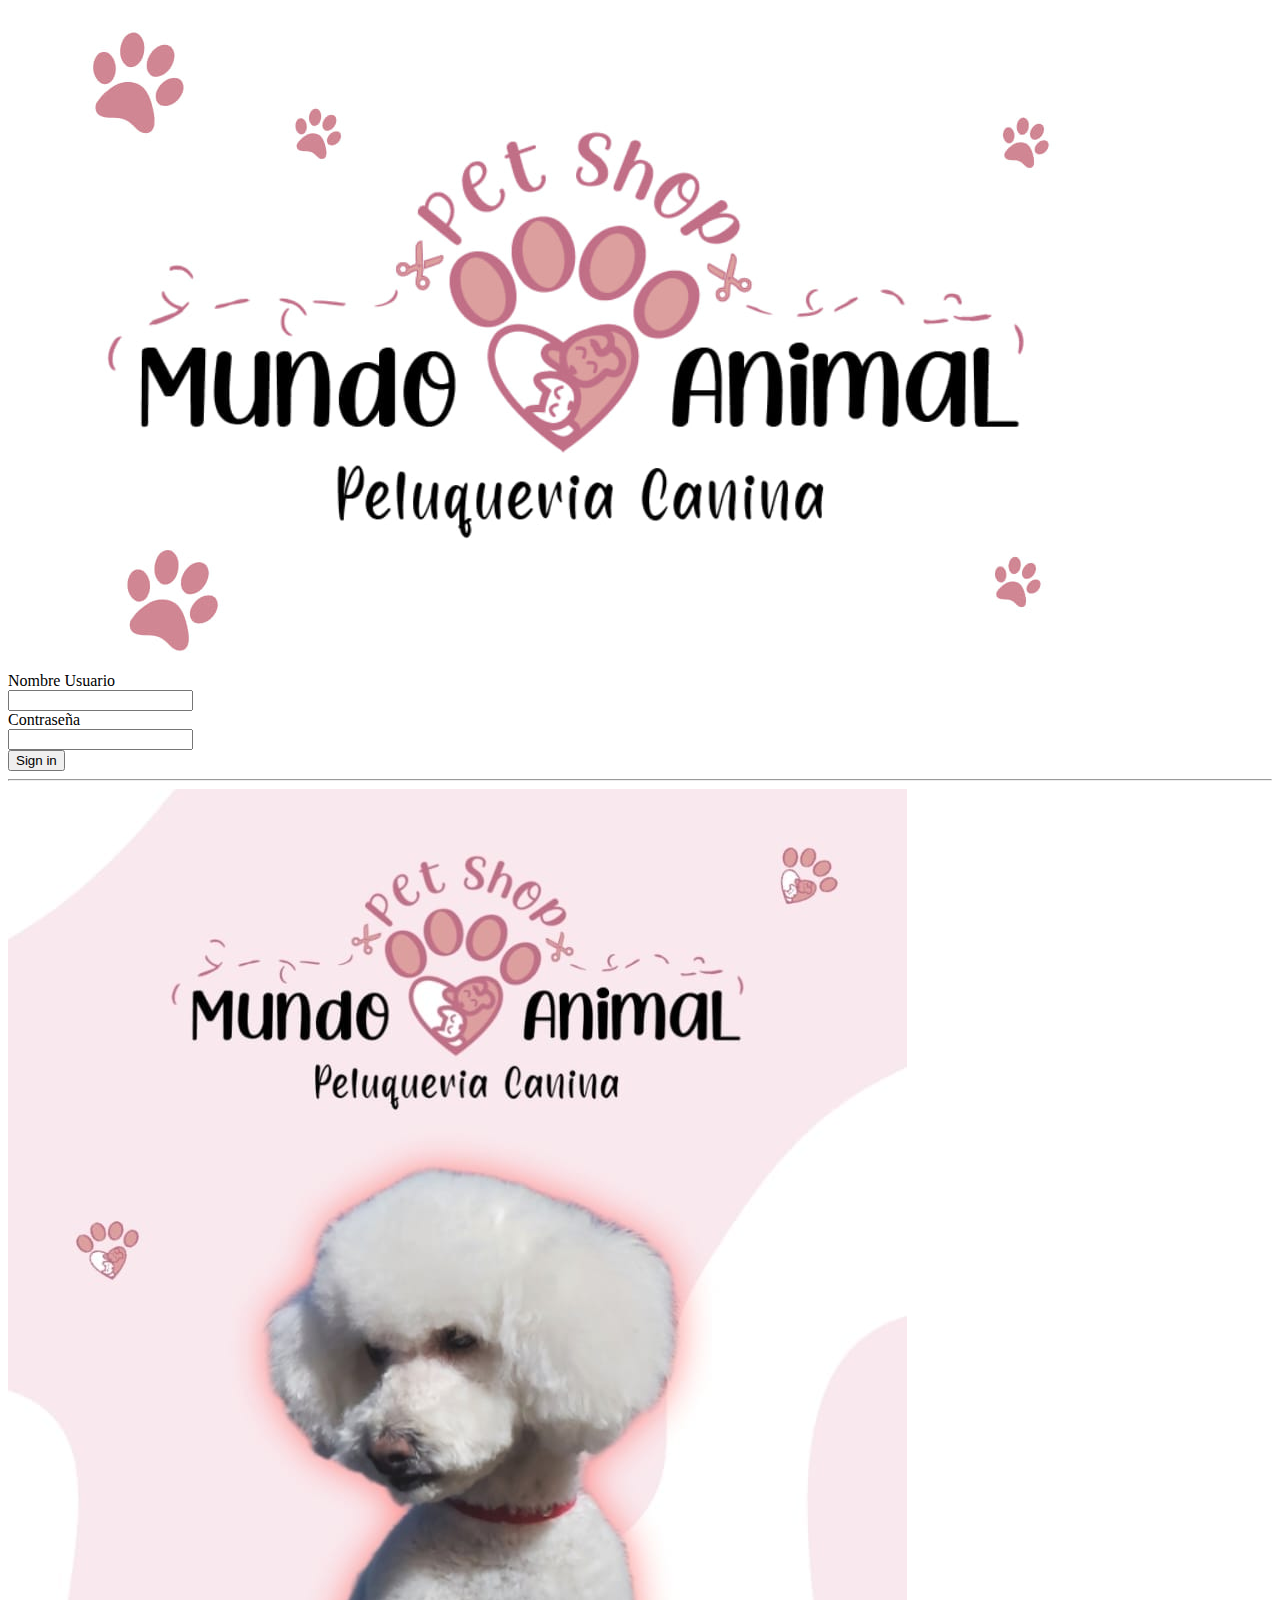
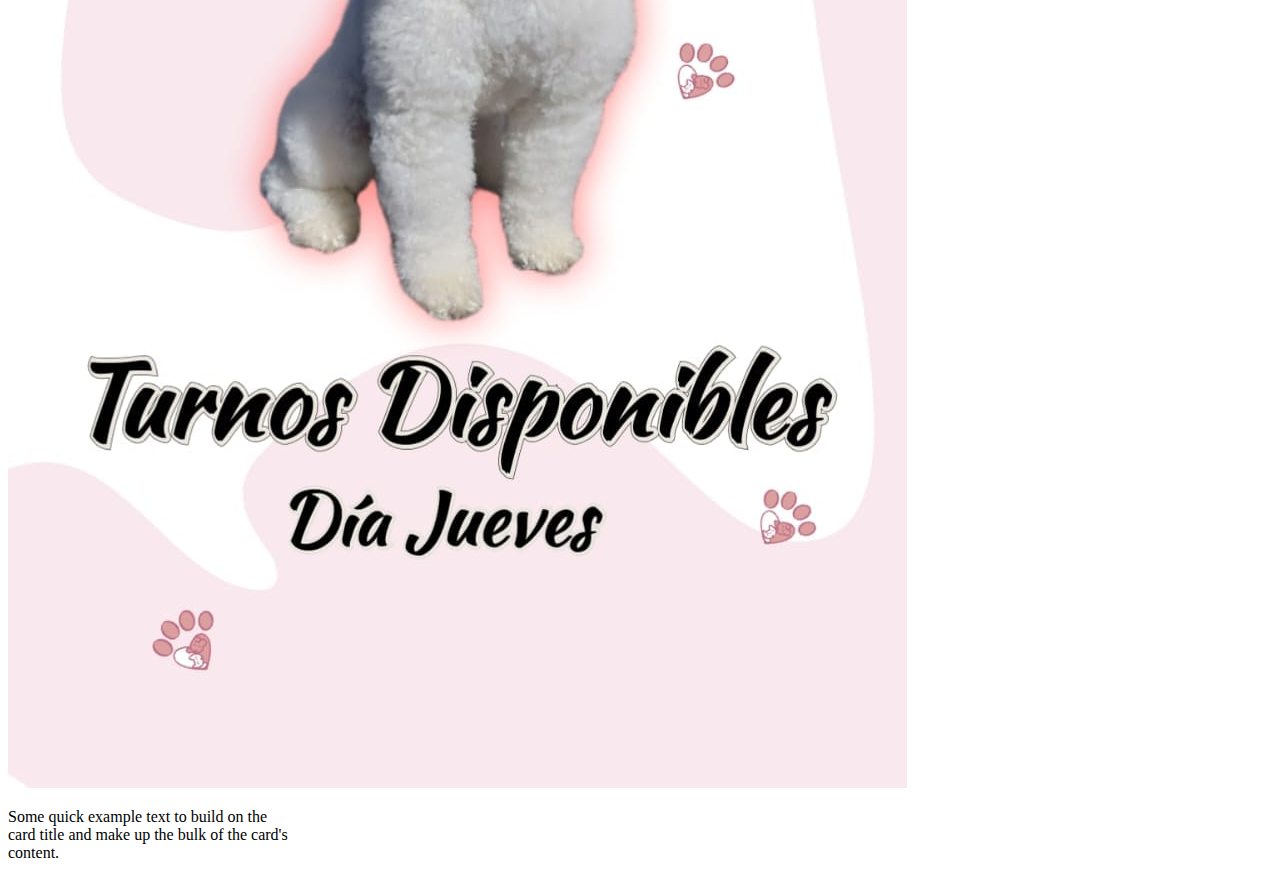
==== media.html @ cc51567e "se realizan ejercicios" ====
<!DOCTYPE html>
<html lang="en">
<head>
    <meta charset="UTF-8">
    <meta http-equiv="X-UA-Compatible" content="IE=edge">
    <meta name="viewport" content="width=device-width, initial-scale=1.0">
    <link href="https://cdn.jsdelivr.net/npm/bootstrap@5.1.3/dist/css/bootstrap.min.css" rel="stylesheet" integrity="sha384-1BmE4kWBq78iYhFldvKuhfTAU6auU8tT94WrHftjDbrCEXSU1oBoqyl2QvZ6jIW3" crossorigin="anonymous">
    <title>Responsive</title>
</head>
<body>
    <h1 class="display-1"></h1>
    <img src="img/pet.jpg" class="rounded float-start" alt="...">
    

    <form>
        <div class="row mb-3">
          <label for="inputEmail3" class="col-sm-2 col-form-label">Nombre Usuario</label>
          <div class="col-sm-10">
            <input type="email" class="form-control" id="inputEmail3">
          </div>
        </div>
        <div class="row mb-3">
          <label for="inputPassword3" class="col-sm-2 col-form-label">Contraseña</label>
          <div class="col-sm-10">
            <input type="password" class="form-control" id="inputPassword3">
          </div>
        </div>
        <button type="submit" class="btn btn-primary">Sign in</button>
      </form> <hr>

      <div class="card" style="width: 18rem;">
        <img src="img/turnos.jpg" class="card-img-top" alt="...">
        <div class="card-body">
          <p class="card-text">Some quick example text to build on the card title and make up the bulk of the card's content.</p>
        </div>
      </div>



    
    



   


    <script src="https://cdn.jsdelivr.net/npm/@popperjs/core@2.10.2/dist/umd/popper.min.js" integrity="sha384-7+zCNj/IqJ95wo16oMtfsKbZ9ccEh31eOz1HGyDuCQ6wgnyJNSYdrPa03rtR1zdB" crossorigin="anonymous"></script>
<script src="https://cdn.jsdelivr.net/npm/bootstrap@5.1.3/dist/js/bootstrap.min.js" integrity="sha384-QJHtvGhmr9XOIpI6YVutG+2QOK9T+ZnN4kzFN1RtK3zEFEIsxhlmWl5/YESvpZ13" crossorigin="anonymous"></script>
</body>
</html>
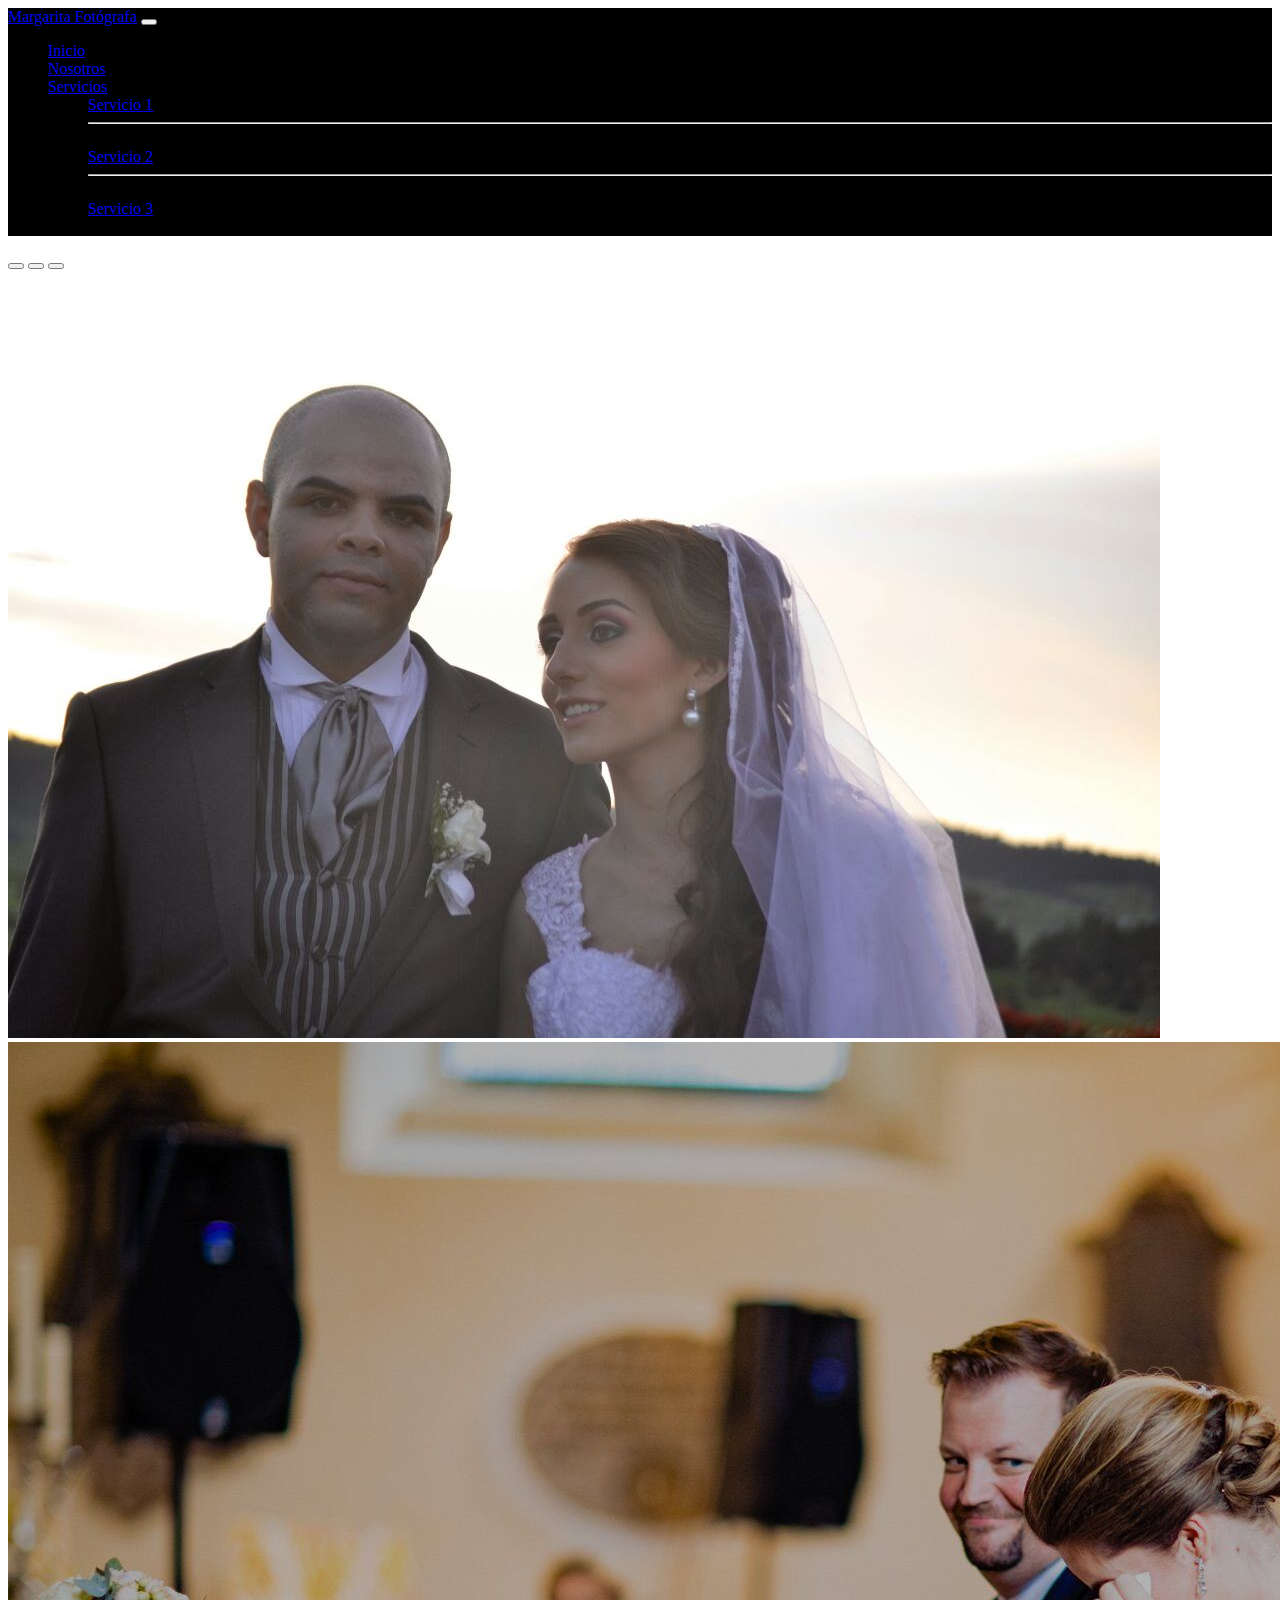
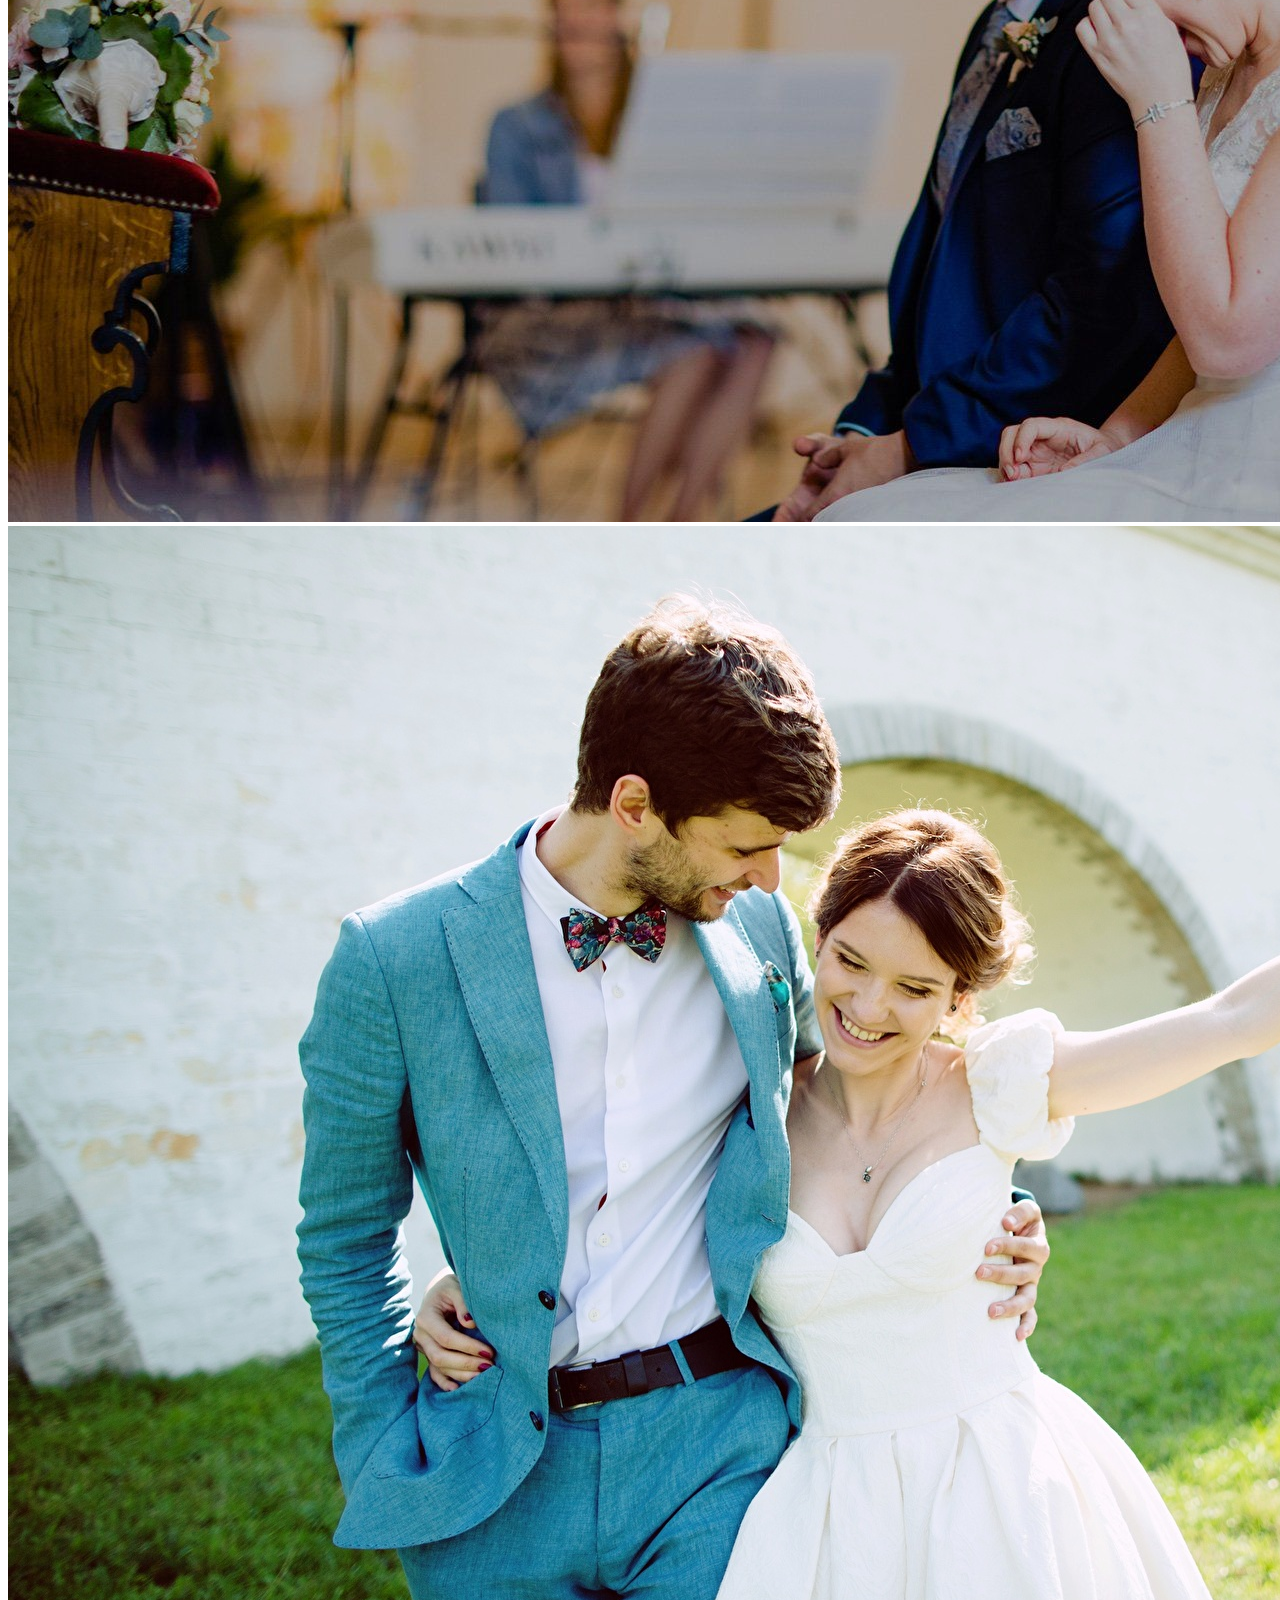
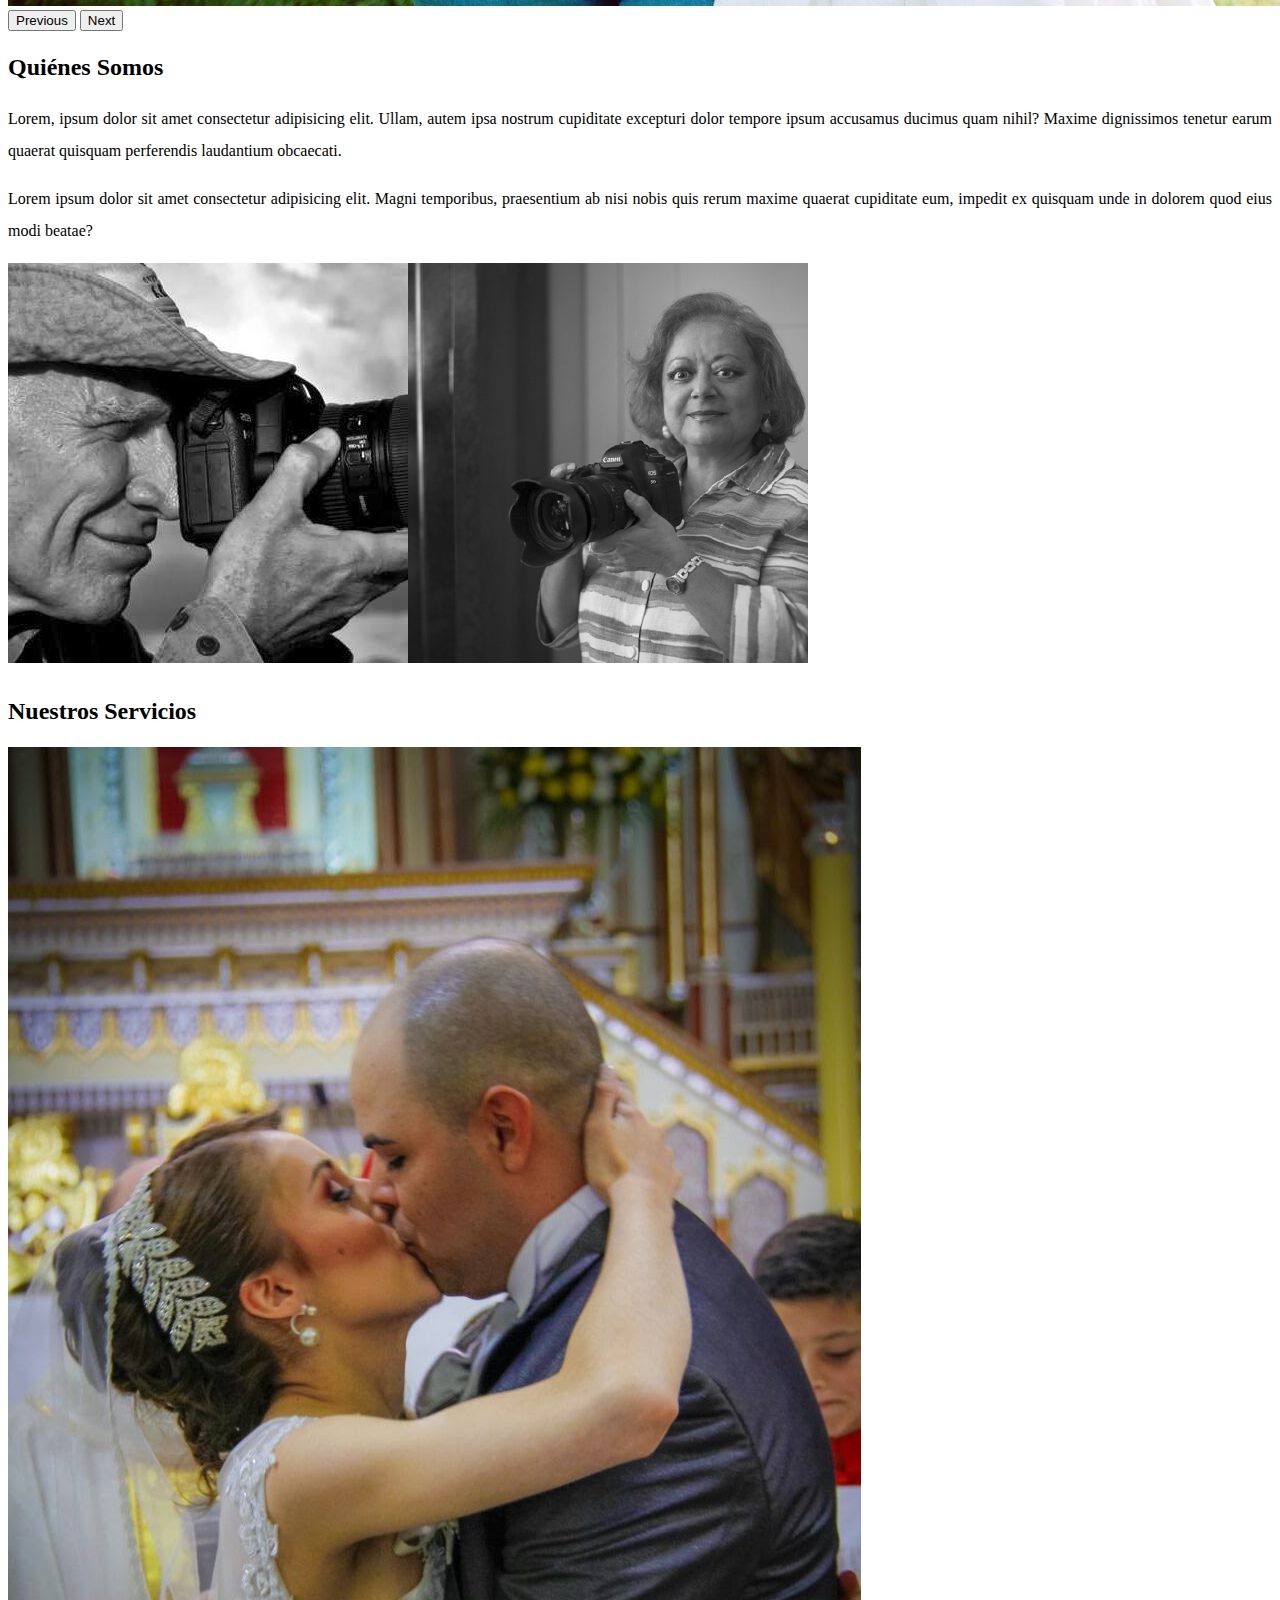
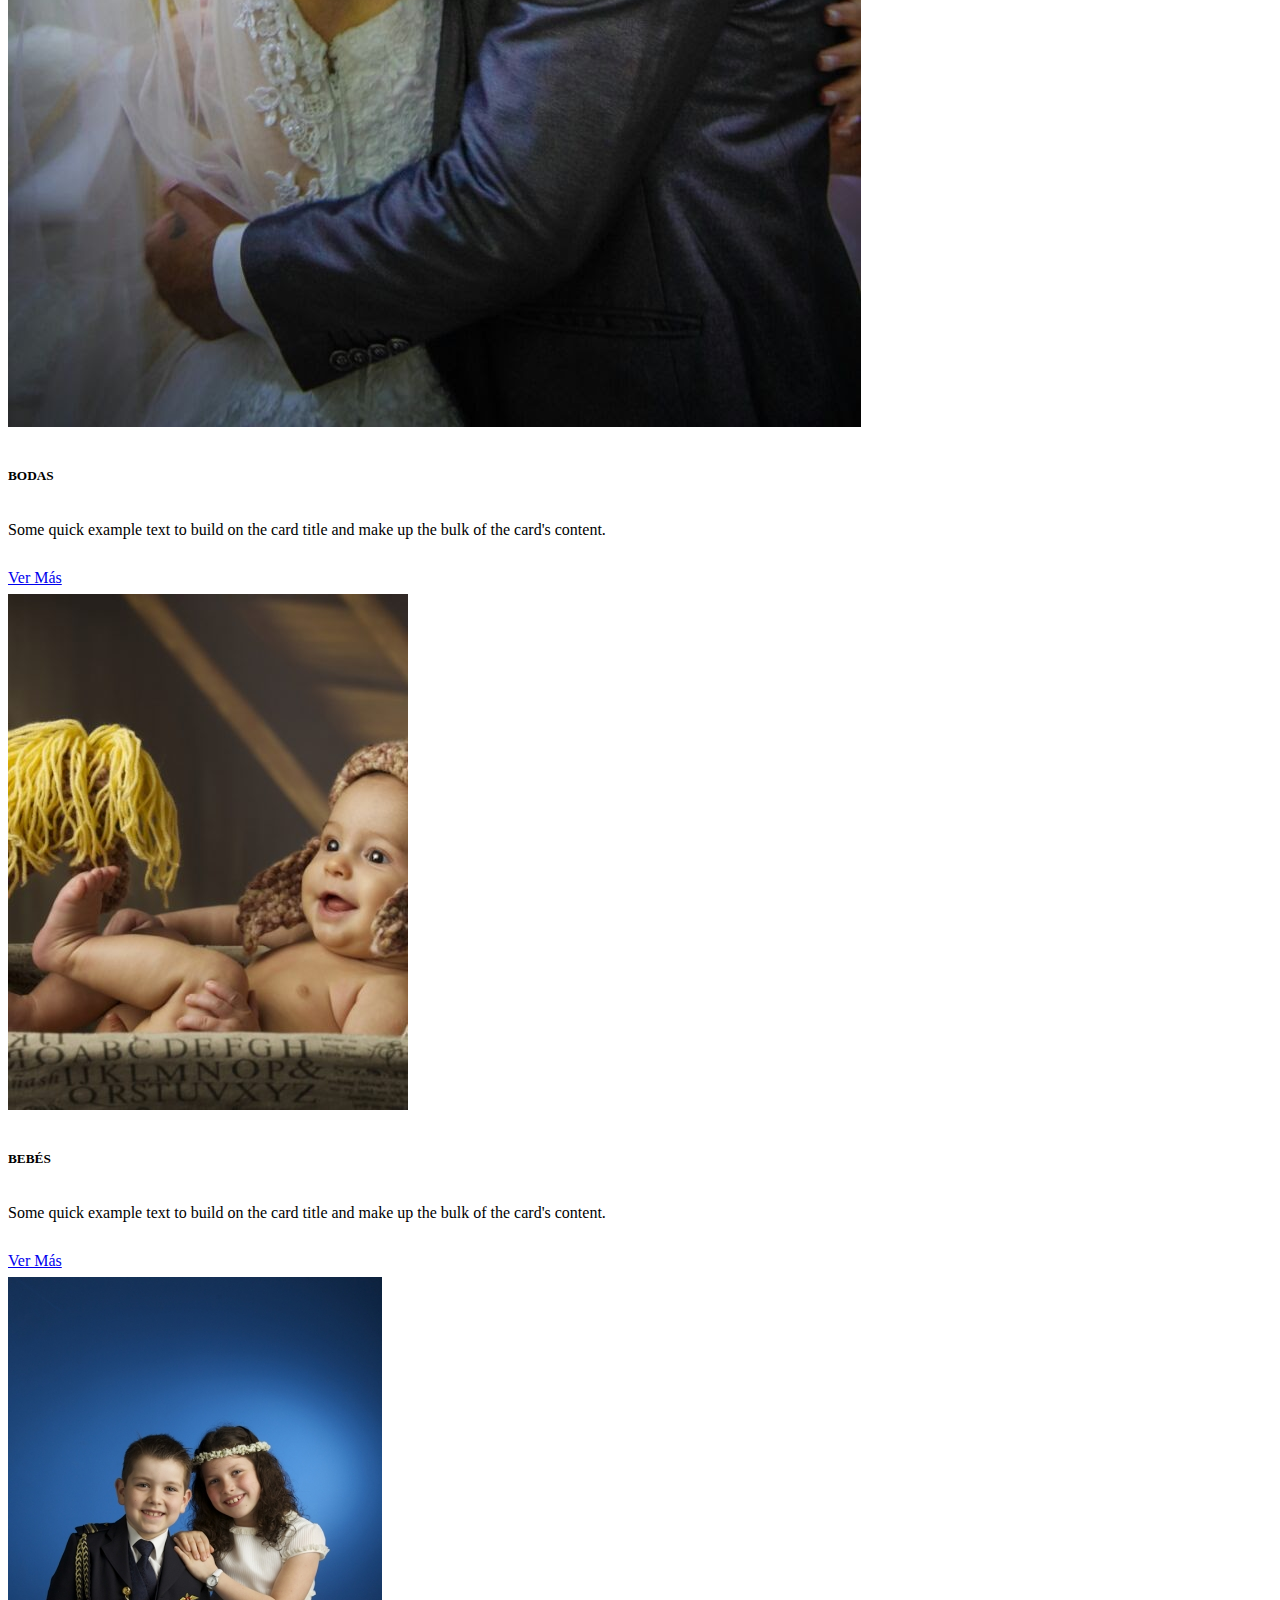
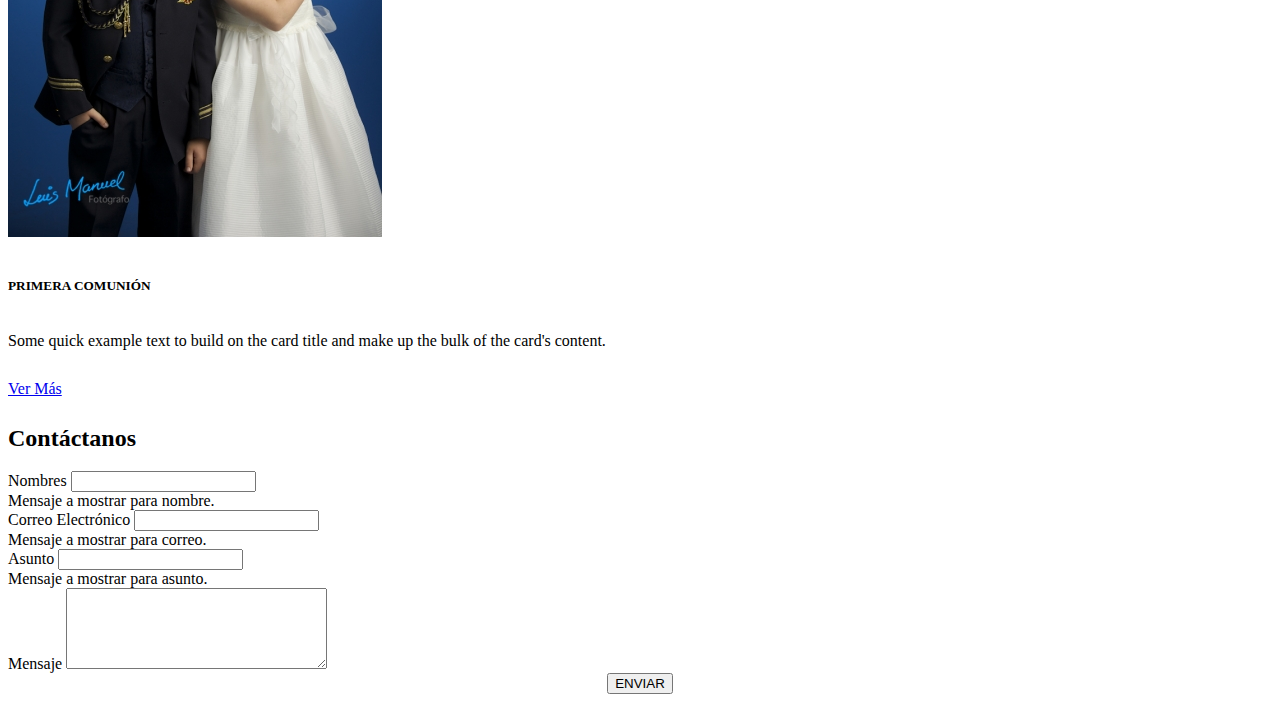
==== commit e3fbb7ee: "se finaliza sitio" ====
--- a/media.html
+++ b/media.html
@@ -5,36 +5,165 @@
     <meta http-equiv="X-UA-Compatible" content="IE=edge">
     <meta name="viewport" content="width=device-width, initial-scale=1.0">
     <link href="https://cdn.jsdelivr.net/npm/bootstrap@5.1.3/dist/css/bootstrap.min.css" rel="stylesheet" integrity="sha384-1BmE4kWBq78iYhFldvKuhfTAU6auU8tT94WrHftjDbrCEXSU1oBoqyl2QvZ6jIW3" crossorigin="anonymous">
-    <title>Responsive</title>
+    <link rel="stylesheet" href="css/media.css">
+    <title>Portafolio</title>
 </head>
 <body>
-    <h1 class="display-1"></h1>
-    <img src="img/pet.jpg" class="rounded float-start" alt="...">
-    
+    <header>
+      <div class="container">
+        <nav class="navbar navbar-expand-lg style="background-color: #e3f2fd;>
+          <div class="container-fluid">
+            <a class="navbar-brand" href="#">Margarita Fotógrafa</a>
+            <button class="navbar-toggler" type="button" data-bs-toggle="collapse" data-bs-target="#navbarSupportedContent" aria-controls="navbarSupportedContent" aria-expanded="false" aria-label="Toggle navigation">
+              <span class="navbar-toggler-icon"></span>
+            </button>
+            <div class="collapse navbar-collapse" id="navbarSupportedContent">
+              <ul class="navbar-nav ms-auto mb-2 mb-lg-0">
+                <li class="nav-item">
+                  <a class="nav-link active" aria-current="page" href="#">Inicio</a>
+                </li>
+                <li class="nav-item">
+                  <a class="nav-link" href="#">Nosotros</a>
+                </li>
+                <li class="nav-item dropdown">
+                  <a class="nav-link dropdown-toggle" href="#" role="button" data-bs-toggle="dropdown" aria-expanded="false">
+                    Servicios
+                  </a>
+                  <ul class="dropdown-menu">
+                    <li><a class="dropdown-item" href="#">Servicio 1</a></li>
+                    <li><hr class="dropdown-divider"></li>
+                    <li><a class="dropdown-item" href="#">Servicio 2</a></li>
+                    <li><hr class="dropdown-divider"></li>
+                    <li><a class="dropdown-item" href="#">Servicio 3 </a></li>
+                  </ul>
+                </li>
+                <li class="nav-item">
+                  <a class="nav-link disabled">Contacto</a>
+                </li>
+              </ul>
+            </div>
+          </div>
+        </nav>
+      </div>
+    </header>
+   
 
-    <form>
-        <div class="row mb-3">
-          <label for="inputEmail3" class="col-sm-2 col-form-label">Nombre Usuario</label>
-          <div class="col-sm-10">
-            <input type="email" class="form-control" id="inputEmail3">
+    <section class="carrusel">
+      <div id="carouselExampleIndicators" class="carousel slide" data-bs-ride="true">
+        <div class="carousel-indicators">
+          <button type="button" data-bs-target="#carouselExampleIndicators" data-bs-slide-to="0" class="active" aria-current="true" aria-label="Slide 1"></button>
+          <button type="button" data-bs-target="#carouselExampleIndicators" data-bs-slide-to="1" aria-label="Slide 2"></button>
+          <button type="button" data-bs-target="#carouselExampleIndicators" data-bs-slide-to="2" aria-label="Slide 3"></button>
+        </div>
+        <div class="carousel-inner">
+          <div class="carousel-item active">
+            <img src="img/boda.jfif" class="d-block w-100" alt="...">
+          </div>
+          <div class="carousel-item">
+            <img src="img/boda.jpeg" class="d-block w-100" alt="...">
+          </div>
+          <div class="carousel-item">
+            <img src="img/boda1.jfif" class="d-block w-100" alt="...">
           </div>
         </div>
-        <div class="row mb-3">
-          <label for="inputPassword3" class="col-sm-2 col-form-label">Contraseña</label>
-          <div class="col-sm-10">
-            <input type="password" class="form-control" id="inputPassword3">
+        <button class="carousel-control-prev" type="button" data-bs-target="#carouselExampleIndicators" data-bs-slide="prev">
+          <span class="carousel-control-prev-icon" aria-hidden="true"></span>
+          <span class="visually-hidden">Previous</span>
+        </button>
+        <button class="carousel-control-next" type="button" data-bs-target="#carouselExampleIndicators" data-bs-slide="next">
+          <span class="carousel-control-next-icon" aria-hidden="true"></span>
+          <span class="visually-hidden">Next</span>
+        </button>
+      </div>
+    </section>
+
+    <section class="nosotros my-5">
+      <h2 class="text-center my-5">Quiénes Somos</h2>
+      <div class="container">
+        <div class="row">
+          <div class="col-6">
+            <p> Lorem, ipsum dolor sit amet consectetur adipisicing elit. Ullam, autem ipsa nostrum cupiditate excepturi dolor tempore ipsum accusamus ducimus quam nihil? Maxime dignissimos tenetur earum quaerat quisquam perferendis laudantium obcaecati.</p>
+            <p>Lorem ipsum dolor sit amet consectetur adipisicing elit. Magni temporibus, praesentium ab nisi nobis quis rerum maxime quaerat cupiditate eum, impedit ex quisquam unde in dolorem quod eius modi beatae?</p>
+          </div>
+          <div class="col-6">
+            <img class="img-fluid" src="img/fotog.avif" alt="">
           </div>
         </div>
-        <button type="submit" class="btn btn-primary">Sign in</button>
-      </form> <hr>
+      </div>
+    </section>
 
-      <div class="card" style="width: 18rem;">
-        <img src="img/turnos.jpg" class="card-img-top" alt="...">
-        <div class="card-body">
-          <p class="card-text">Some quick example text to build on the card title and make up the bulk of the card's content.</p>
+    <section class="nosotros my-5">
+      <h2 class="text-center my-5">Nuestros Servicios</h2>
+      <div class="container">
+        <div class="row">
+          <div class="col-4">
+            <div class="card text-center" >
+              <img src="img/manu.jfif" class="card-img-top" alt="...">
+              <div class="card-body">
+                <h5 class="card-title">BODAS</h5>
+                <p class="card-text">Some quick example text to build on the card title and make up the bulk of the card's content.</p>
+                <a href="#" class="btn btn-primary text-center">Ver Más</a>
+              </div>
+            </div>
+          </div>
+
+          <div class="col-4">
+            <div class="card text-center" >
+              <img src="img/bebe.jpg" class="card-img-top" alt="...">
+              <div class="card-body">
+                <h5 class="card-title">BEBÉS</h5>
+                <p class="card-text">Some quick example text to build on the card title and make up the bulk of the card's content.</p>
+                <a href="#" class="btn btn-primary text-center">Ver Más</a>
+              </div>
+            </div>
+          </div>
+          <div class="col-4">
+            <div class="card text-center" >
+              <img src="img/comunion.jpg" class="card-img-top" alt="...">
+              <div class="card-body">
+                <h5 class="card-title">PRIMERA COMUNIÓN</h5>
+                <p class="card-text">Some quick example text to build on the card title and make up the bulk of the card's content.</p>
+                <a href="#" class="btn btn-primary text-center">Ver Más</a>
+              </div>
+            </div>
+
+          </div>
         </div>
       </div>
+    </section>
+    
+    <section class="Contáctenos bg-info py-5" >
+      <h2 class="text-center">Contáctanos</h2>
+      <div class="container">
+        <form class="row">
+          <div class="mb-3 col-6">
+            <label for="Nombre" class="form-label">Nombres</label>
+            <input type="text" class="form-control" id="Nombre" aria-describedby="nombre">
+            <div id="nombre" class="form-text">Mensaje a mostrar para nombre.</div>
+          </div>
+          <div class="mb-3 col-6">
+            <label for="exampleInputEmail1" class="form-label">Correo Electrónico</label>
+            <input type="email" class="form-control" id="exampleInputEmail1" aria-describedby="emailHelp">
+            <div id="emailHelp" class="form-text">Mensaje a mostrar para correo. </div>
+          </div>
+          <div class="mb-3 col-6">
+            <label for="asunto" class="form-label">Asunto</label>
+            <input type="text" class="form-control" id="asunto" aria-describedby="asunto">
+            <div id="asunto" class="form-text">Mensaje a mostrar para asunto.</div>
+          </div>
+          <div class="mb-3 col-6">
+            <label for="Mensaje">Mensaje</label>
+            <textarea class="form-control" name="mensaje" id="" cols="30" rows="5"></textarea>
+          </div>
 
+
+          <center><button type="submit" class="btn btn-primary">ENVIAR</button></center>
+        </form>
+      </div>
+     
+    </section>
+
+    
 
 
     
--- a/css/media.css
+++ b/css/media.css
@@ -0,0 +1,7 @@
+header{
+    background-color: rgb(0, 0, 0);
+}
+.nosotros{
+    text-align: justify;
+    line-height: 2em;
+}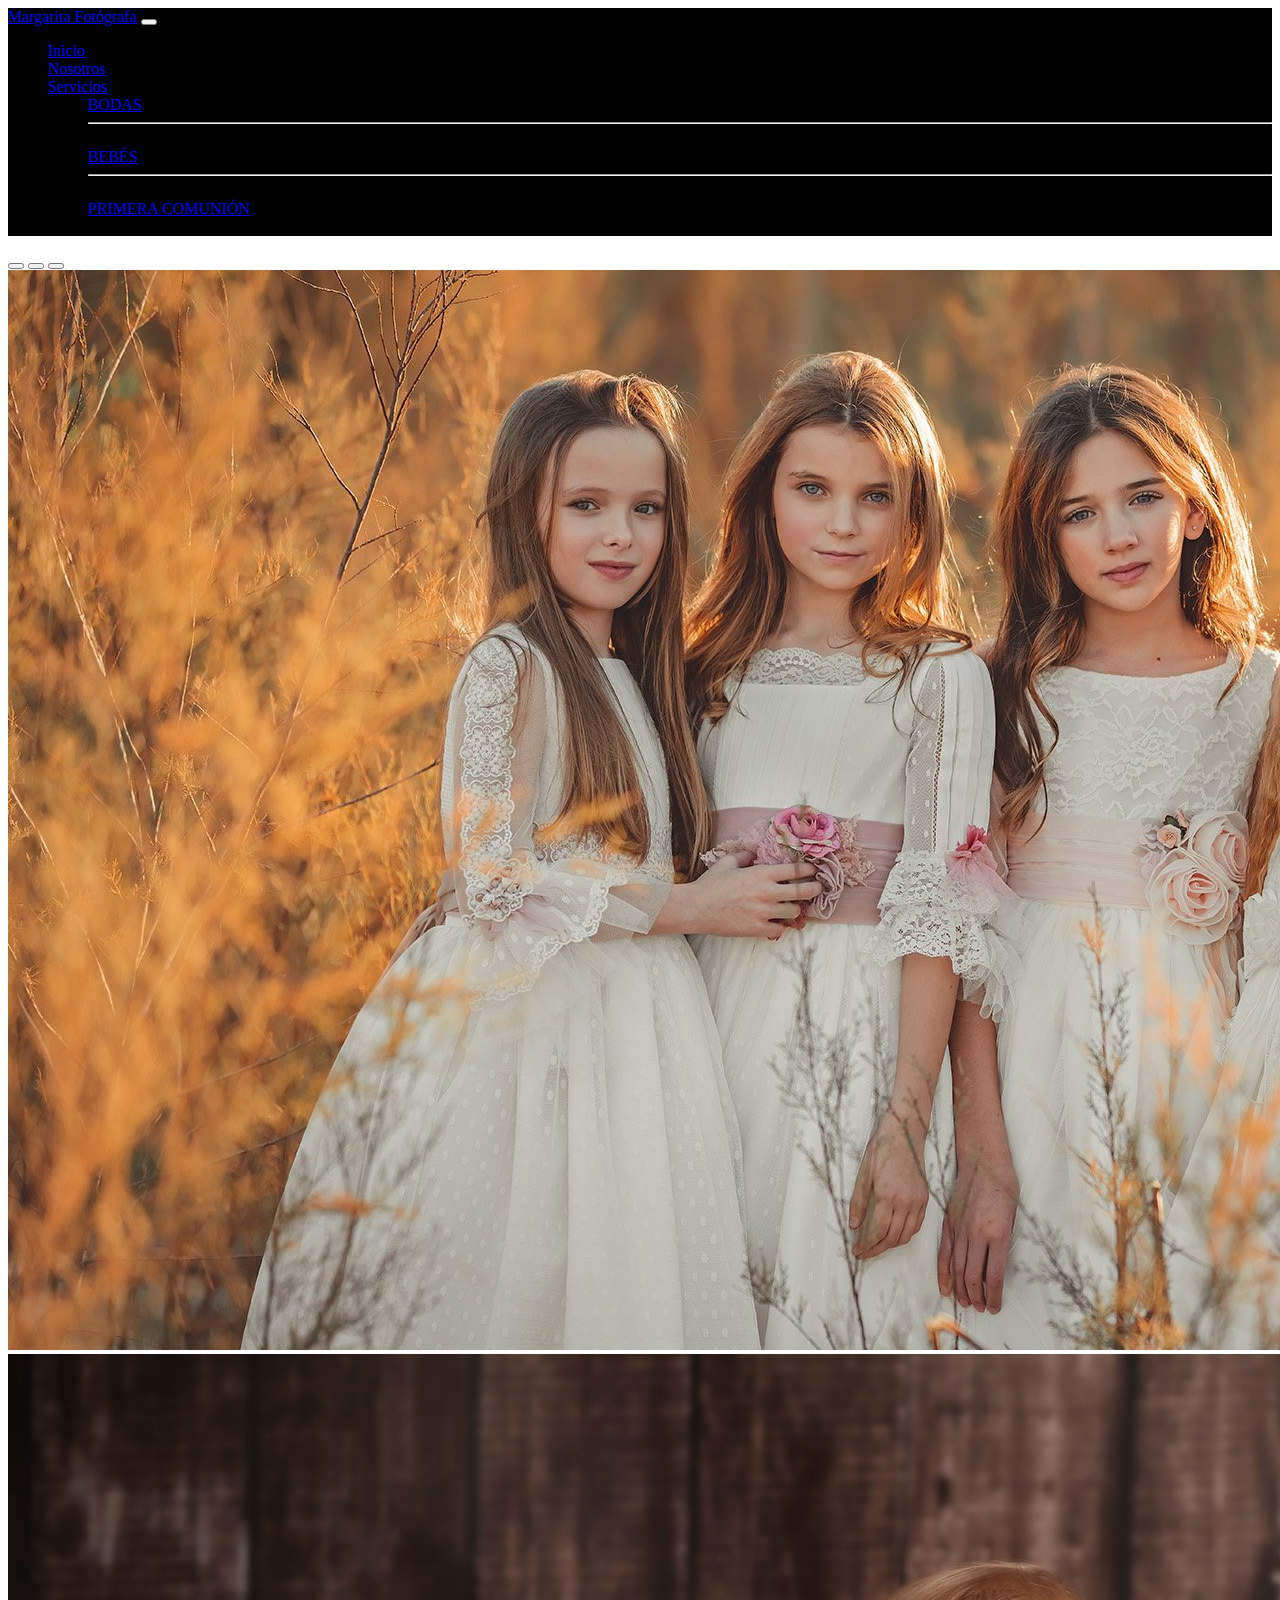
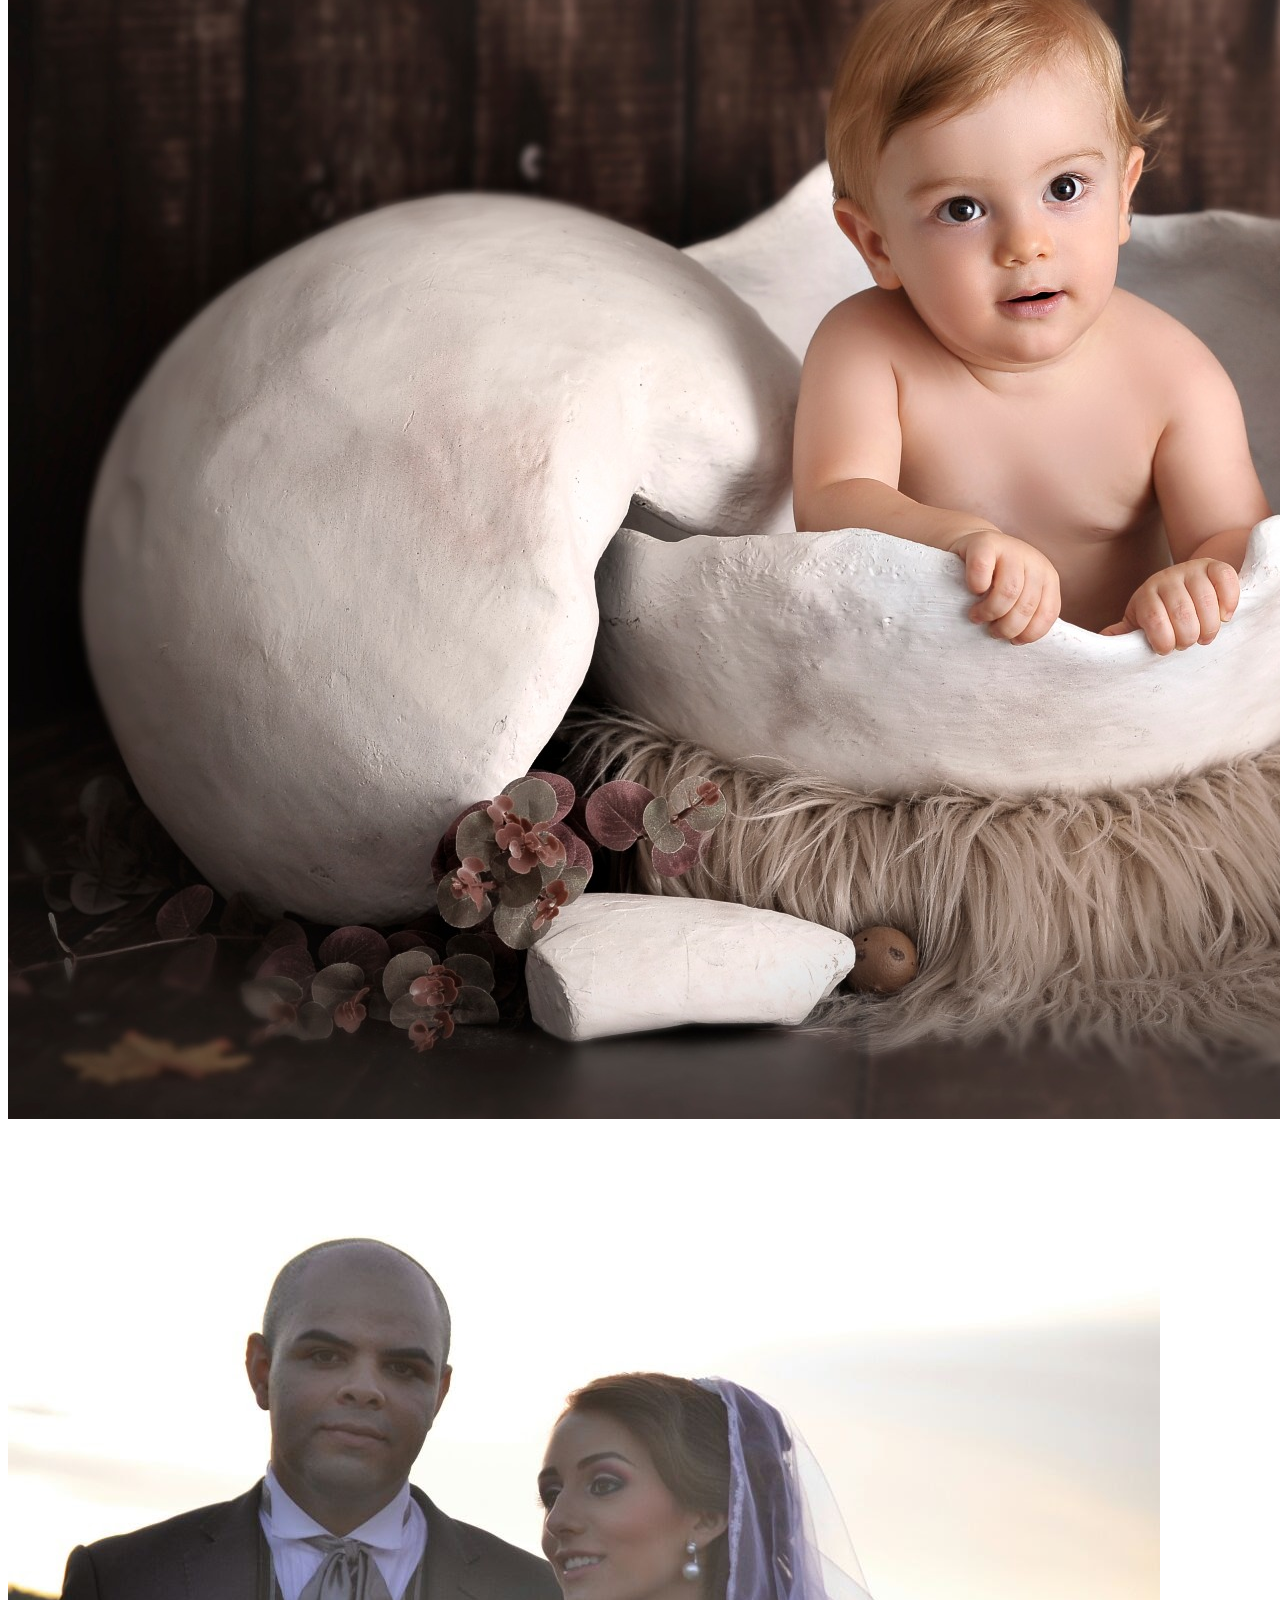
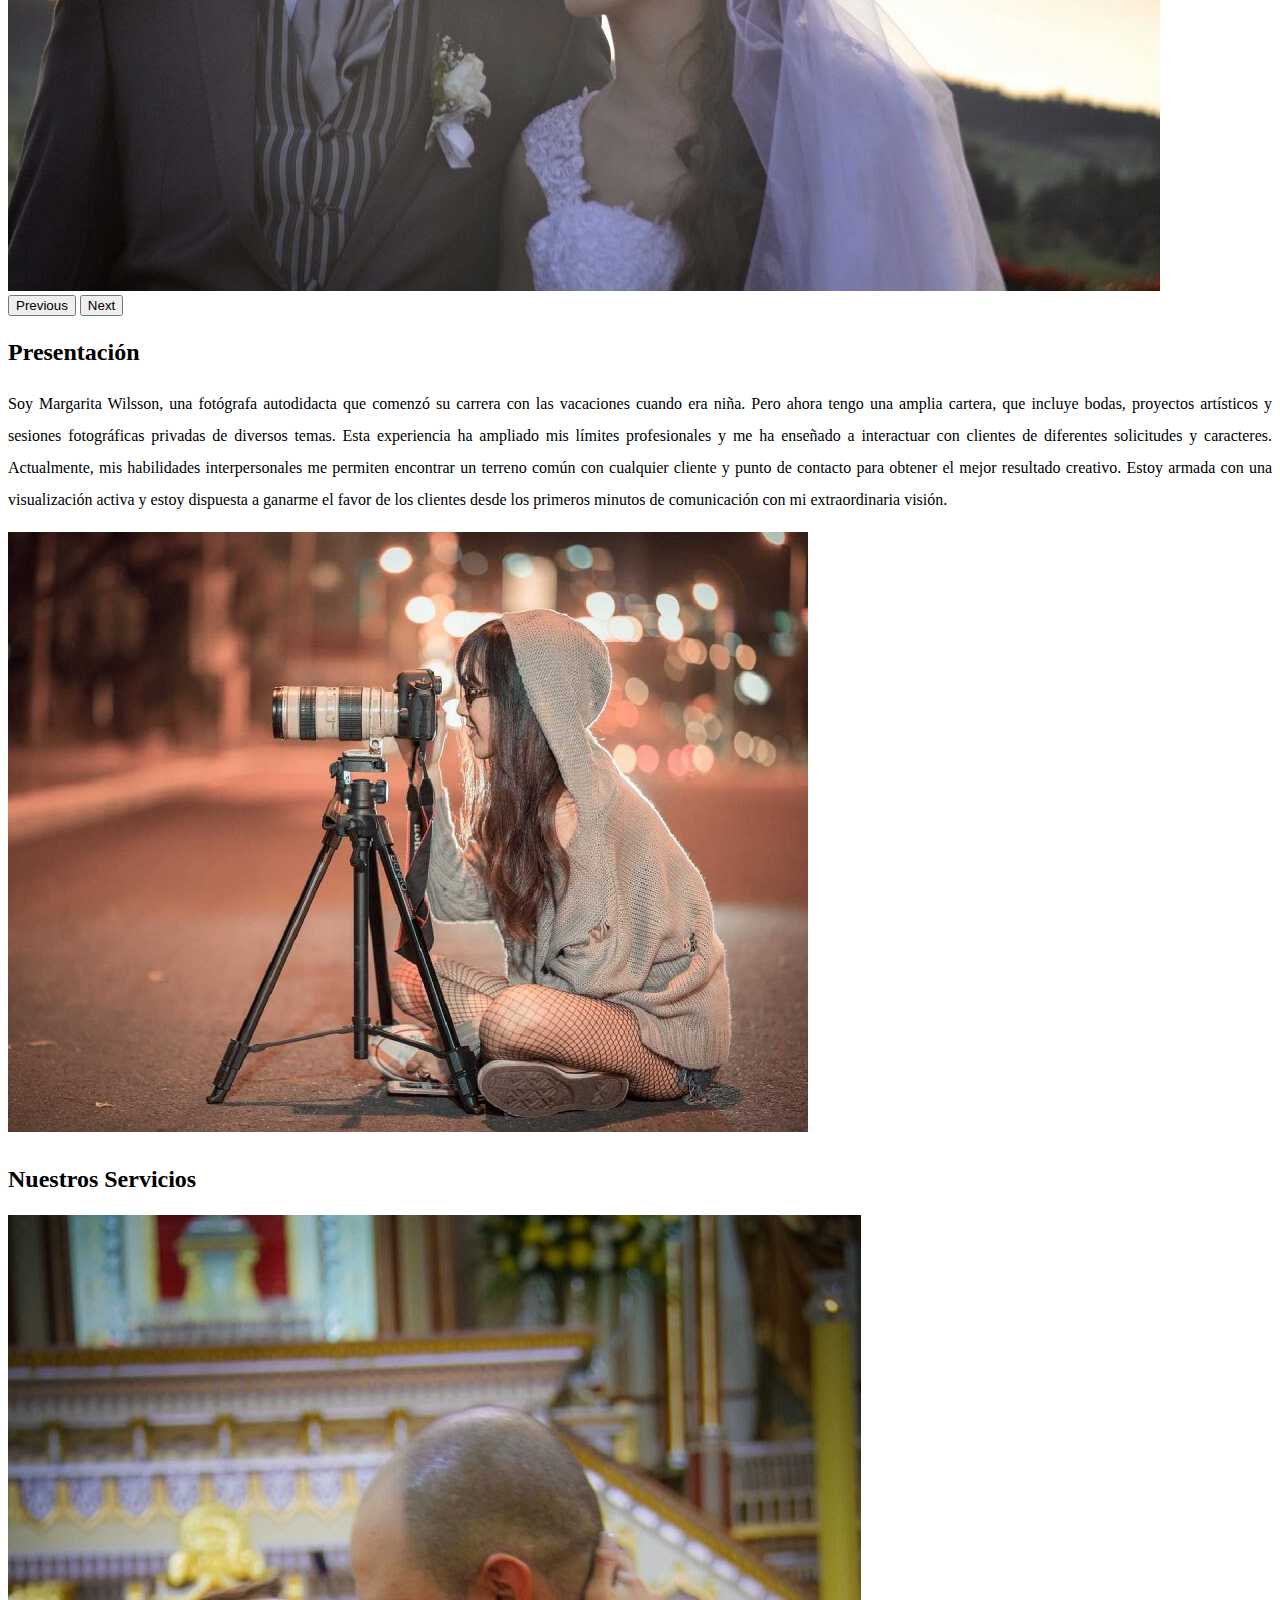
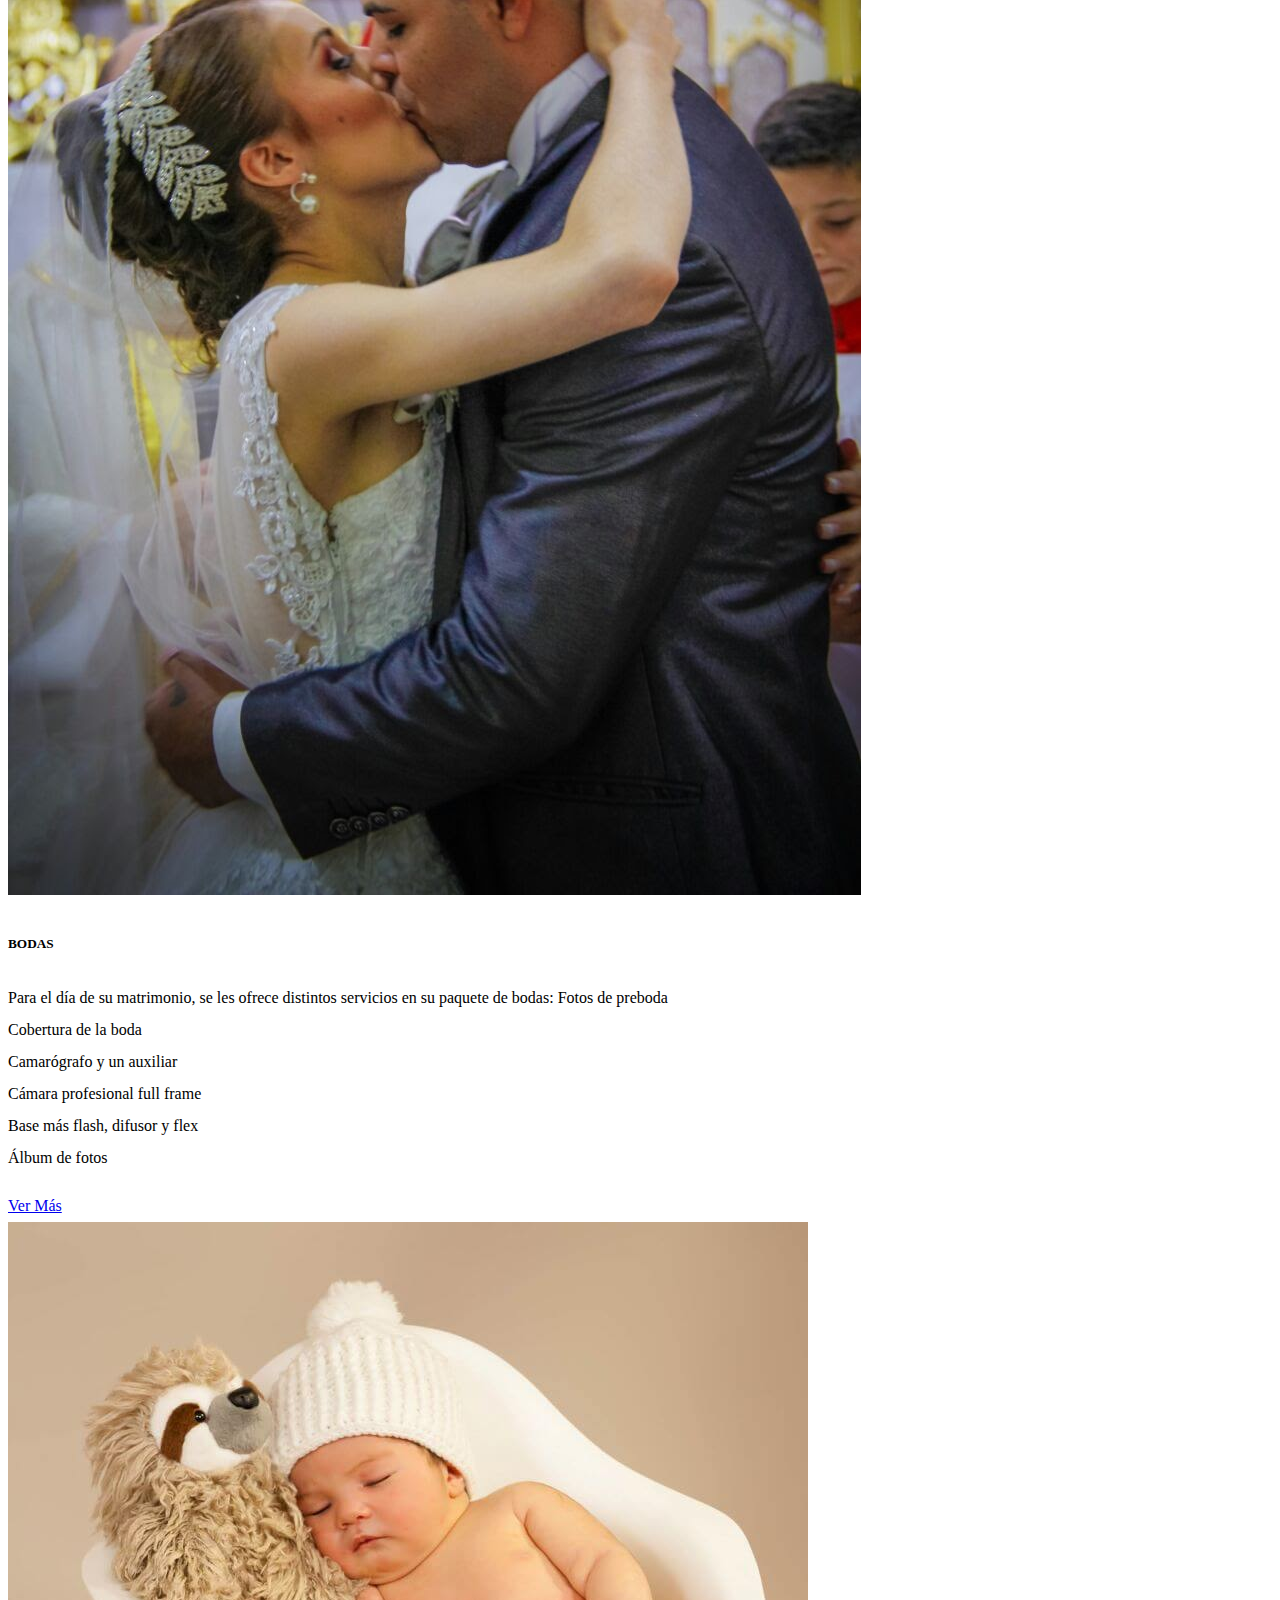
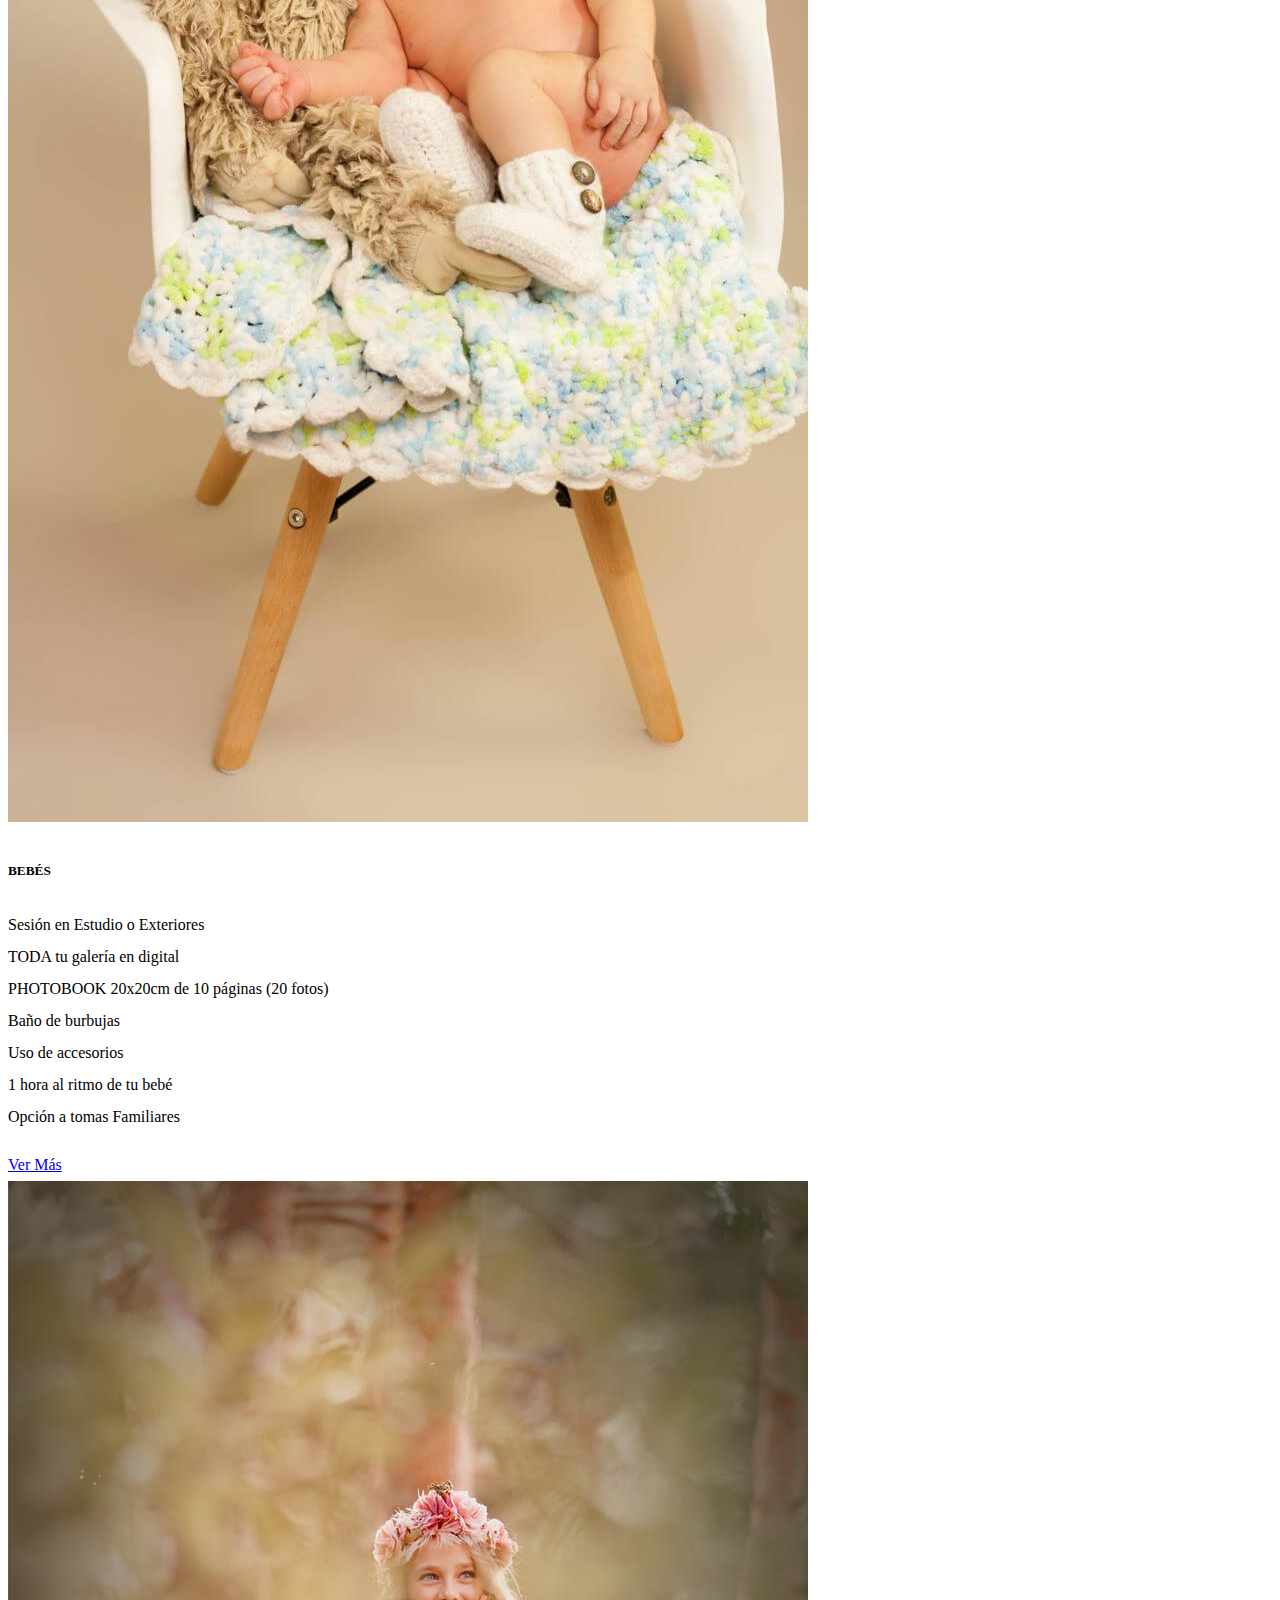
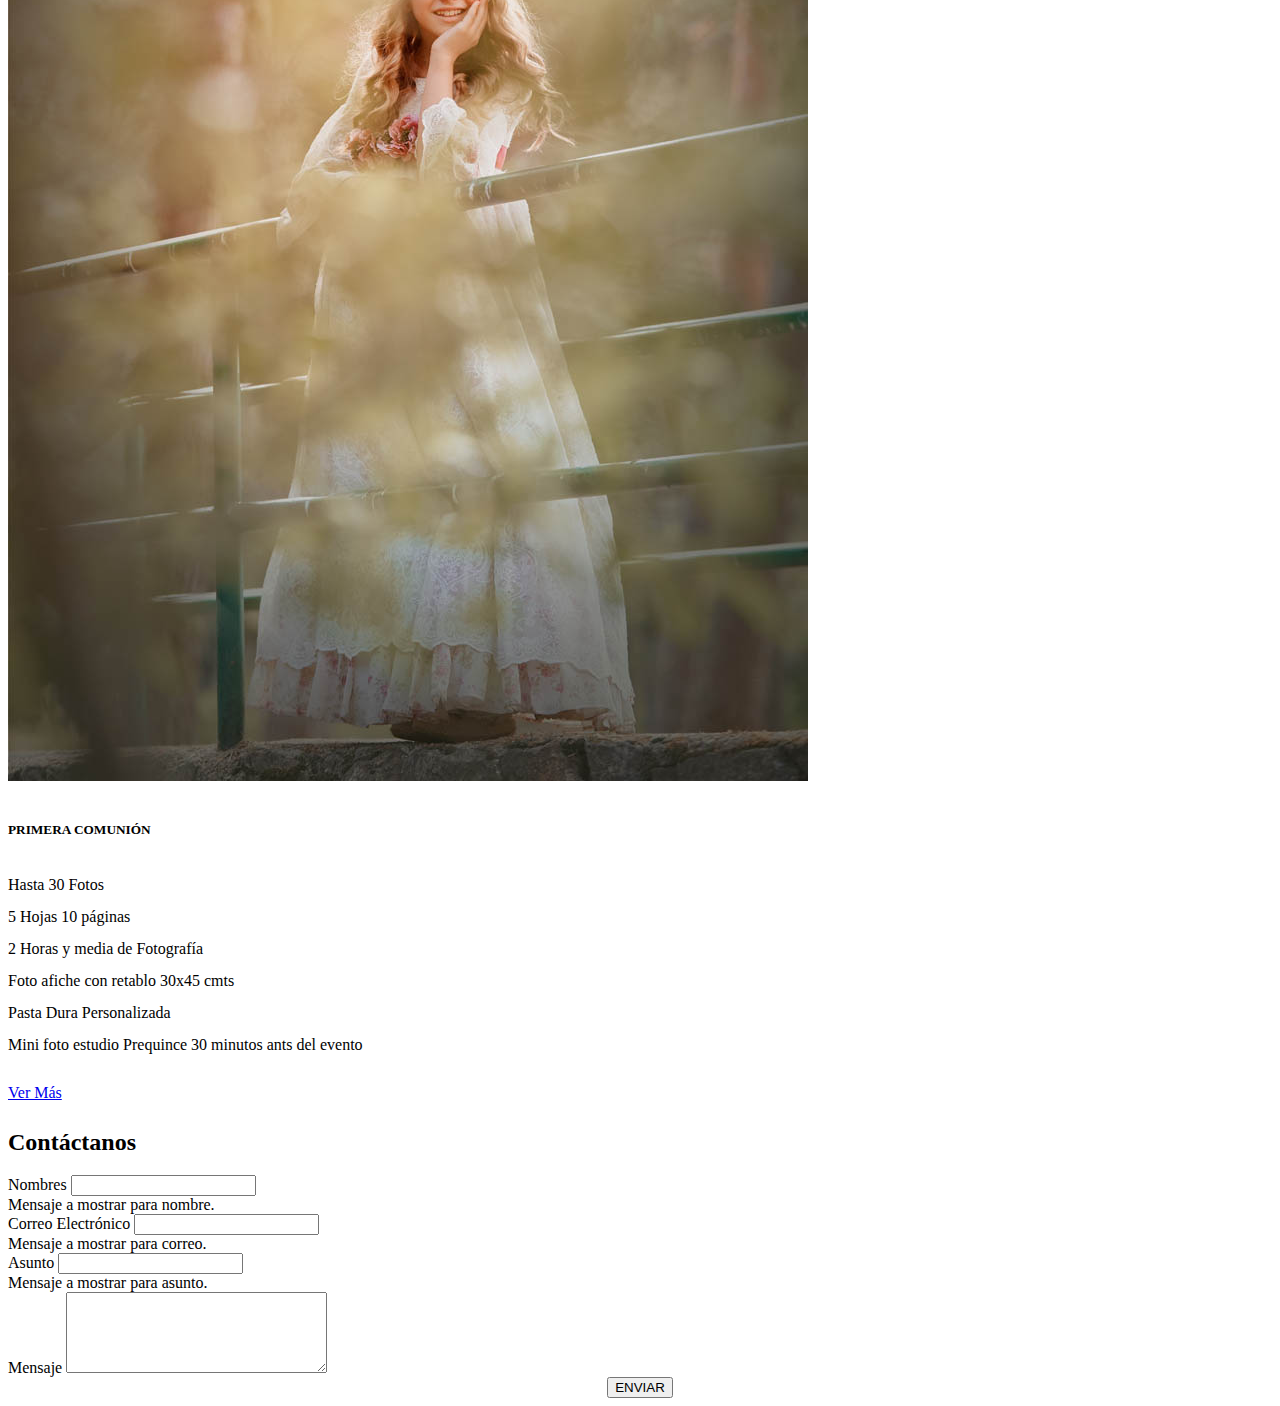
==== commit 53e8d24b: "se finaliza actividad" ====
--- a/media.html
+++ b/media.html
@@ -30,11 +30,11 @@
                     Servicios
                   </a>
                   <ul class="dropdown-menu">
-                    <li><a class="dropdown-item" href="#">Servicio 1</a></li>
+                    <li><a class="dropdown-item" href="#">BODAS</a></li>
                     <li><hr class="dropdown-divider"></li>
-                    <li><a class="dropdown-item" href="#">Servicio 2</a></li>
+                    <li><a class="dropdown-item" href="#">BEBÉS</a></li>
                     <li><hr class="dropdown-divider"></li>
-                    <li><a class="dropdown-item" href="#">Servicio 3 </a></li>
+                    <li><a class="dropdown-item" href="#">PRIMERA COMUNIÓN</a></li>
                   </ul>
                 </li>
                 <li class="nav-item">
@@ -57,13 +57,13 @@
         </div>
         <div class="carousel-inner">
           <div class="carousel-item active">
-            <img src="img/boda.jfif" class="d-block w-100" alt="...">
+            <img src="img/carr1.jpg" class="d-block w-100" alt="...">
           </div>
           <div class="carousel-item">
-            <img src="img/boda.jpeg" class="d-block w-100" alt="...">
+            <img src="img/carr2.webp" class="d-block w-100" alt="...">
           </div>
           <div class="carousel-item">
-            <img src="img/boda1.jfif" class="d-block w-100" alt="...">
+            <img src="img/boda.jfif" class="d-block w-100" alt="...">
           </div>
         </div>
         <button class="carousel-control-prev" type="button" data-bs-target="#carouselExampleIndicators" data-bs-slide="prev">
@@ -78,12 +78,11 @@
     </section>
 
     <section class="nosotros my-5">
-      <h2 class="text-center my-5">Quiénes Somos</h2>
+      <h2 class="text-center my-5">Presentación</h2>
       <div class="container">
         <div class="row">
           <div class="col-6">
-            <p> Lorem, ipsum dolor sit amet consectetur adipisicing elit. Ullam, autem ipsa nostrum cupiditate excepturi dolor tempore ipsum accusamus ducimus quam nihil? Maxime dignissimos tenetur earum quaerat quisquam perferendis laudantium obcaecati.</p>
-            <p>Lorem ipsum dolor sit amet consectetur adipisicing elit. Magni temporibus, praesentium ab nisi nobis quis rerum maxime quaerat cupiditate eum, impedit ex quisquam unde in dolorem quod eius modi beatae?</p>
+            <p>Soy Margarita Wilsson, una fotógrafa autodidacta que comenzó su carrera con las vacaciones cuando era niña. Pero ahora tengo una amplia cartera, que incluye bodas, proyectos artísticos y sesiones fotográficas privadas de diversos temas. Esta experiencia ha ampliado mis límites profesionales y me ha enseñado a interactuar con clientes de diferentes solicitudes y caracteres. Actualmente, mis habilidades interpersonales me permiten encontrar un terreno común con cualquier cliente y punto de contacto para obtener el mejor resultado creativo. Estoy armada con una visualización activa y estoy dispuesta a ganarme el favor de los clientes desde los primeros minutos de comunicación con mi extraordinaria visión.</p>
           </div>
           <div class="col-6">
             <img class="img-fluid" src="img/fotog.avif" alt="">
@@ -101,7 +100,14 @@
               <img src="img/manu.jfif" class="card-img-top" alt="...">
               <div class="card-body">
                 <h5 class="card-title">BODAS</h5>
-                <p class="card-text">Some quick example text to build on the card title and make up the bulk of the card's content.</p>
+                <p class="card-text">Para el día de su matrimonio, se les ofrece distintos servicios en su paquete de bodas:
+
+                  Fotos de preboda <br>
+                  Cobertura de la boda <br>
+                  Camarógrafo y un auxiliar <br>
+                  Cámara profesional full frame <br>
+                  Base más flash, difusor y flex <br>
+                  Álbum de fotos</p>
                 <a href="#" class="btn btn-primary text-center">Ver Más</a>
               </div>
             </div>
@@ -112,7 +118,14 @@
               <img src="img/bebe.jpg" class="card-img-top" alt="...">
               <div class="card-body">
                 <h5 class="card-title">BEBÉS</h5>
-                <p class="card-text">Some quick example text to build on the card title and make up the bulk of the card's content.</p>
+                <p class="card-text">Sesión en Estudio o Exteriores <br>
+                  TODA tu galería en digital <br>
+                  PHOTOBOOK 20x20cm de 10 páginas (20 fotos) <br>
+                  
+                  Baño de burbujas <br>
+                  Uso de accesorios <br>
+                  1 hora al ritmo de tu bebé <br>
+                  Opción a tomas Familiares</p>
                 <a href="#" class="btn btn-primary text-center">Ver Más</a>
               </div>
             </div>
@@ -122,7 +135,13 @@
               <img src="img/comunion.jpg" class="card-img-top" alt="...">
               <div class="card-body">
                 <h5 class="card-title">PRIMERA COMUNIÓN</h5>
-                <p class="card-text">Some quick example text to build on the card title and make up the bulk of the card's content.</p>
+                <p class="card-text"> 
+                  Hasta 30 Fotos <br>
+                  5 Hojas 10 páginas <br>
+                  2 Horas y media de Fotografía <br>
+                  Foto afiche con retablo 30x45 cmts <br>
+                  Pasta Dura Personalizada <br>
+                  Mini foto estudio Prequince 30 minutos ants del evento</p>
                 <a href="#" class="btn btn-primary text-center">Ver Más</a>
               </div>
             </div>
